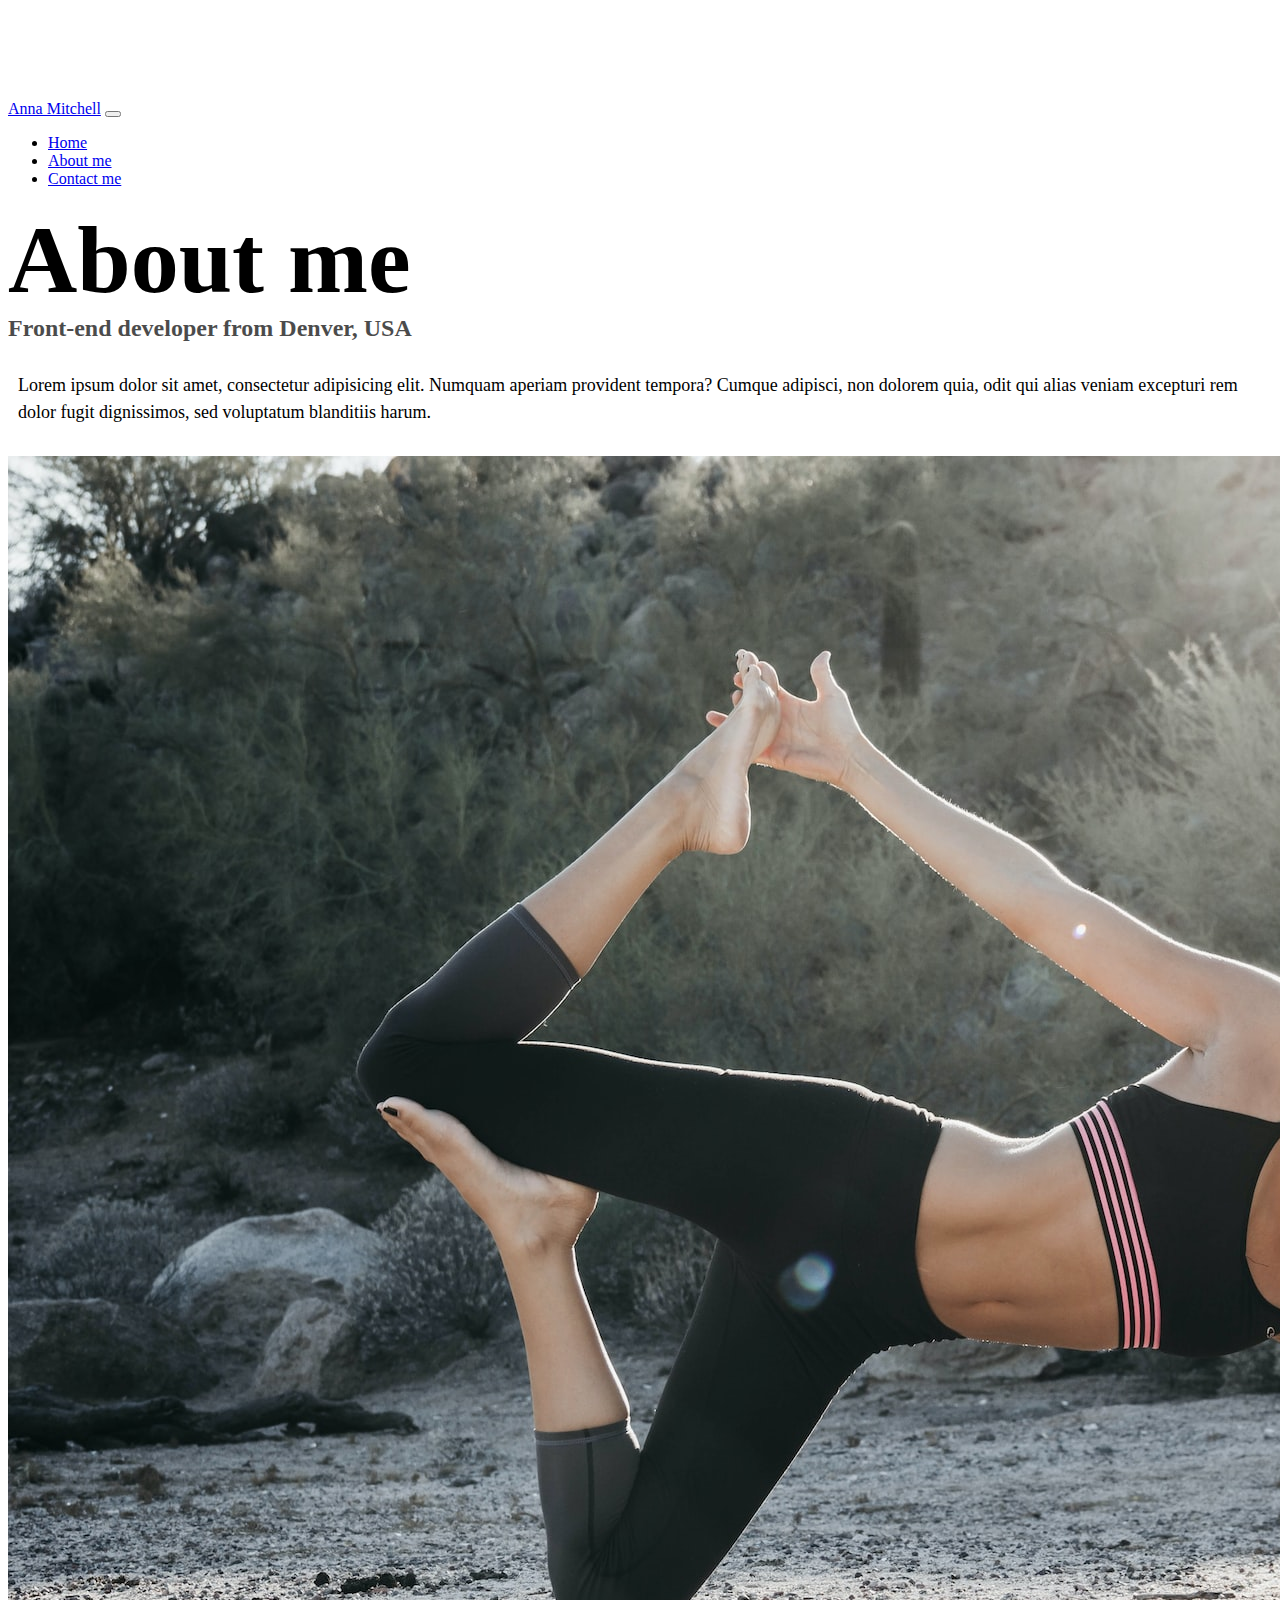
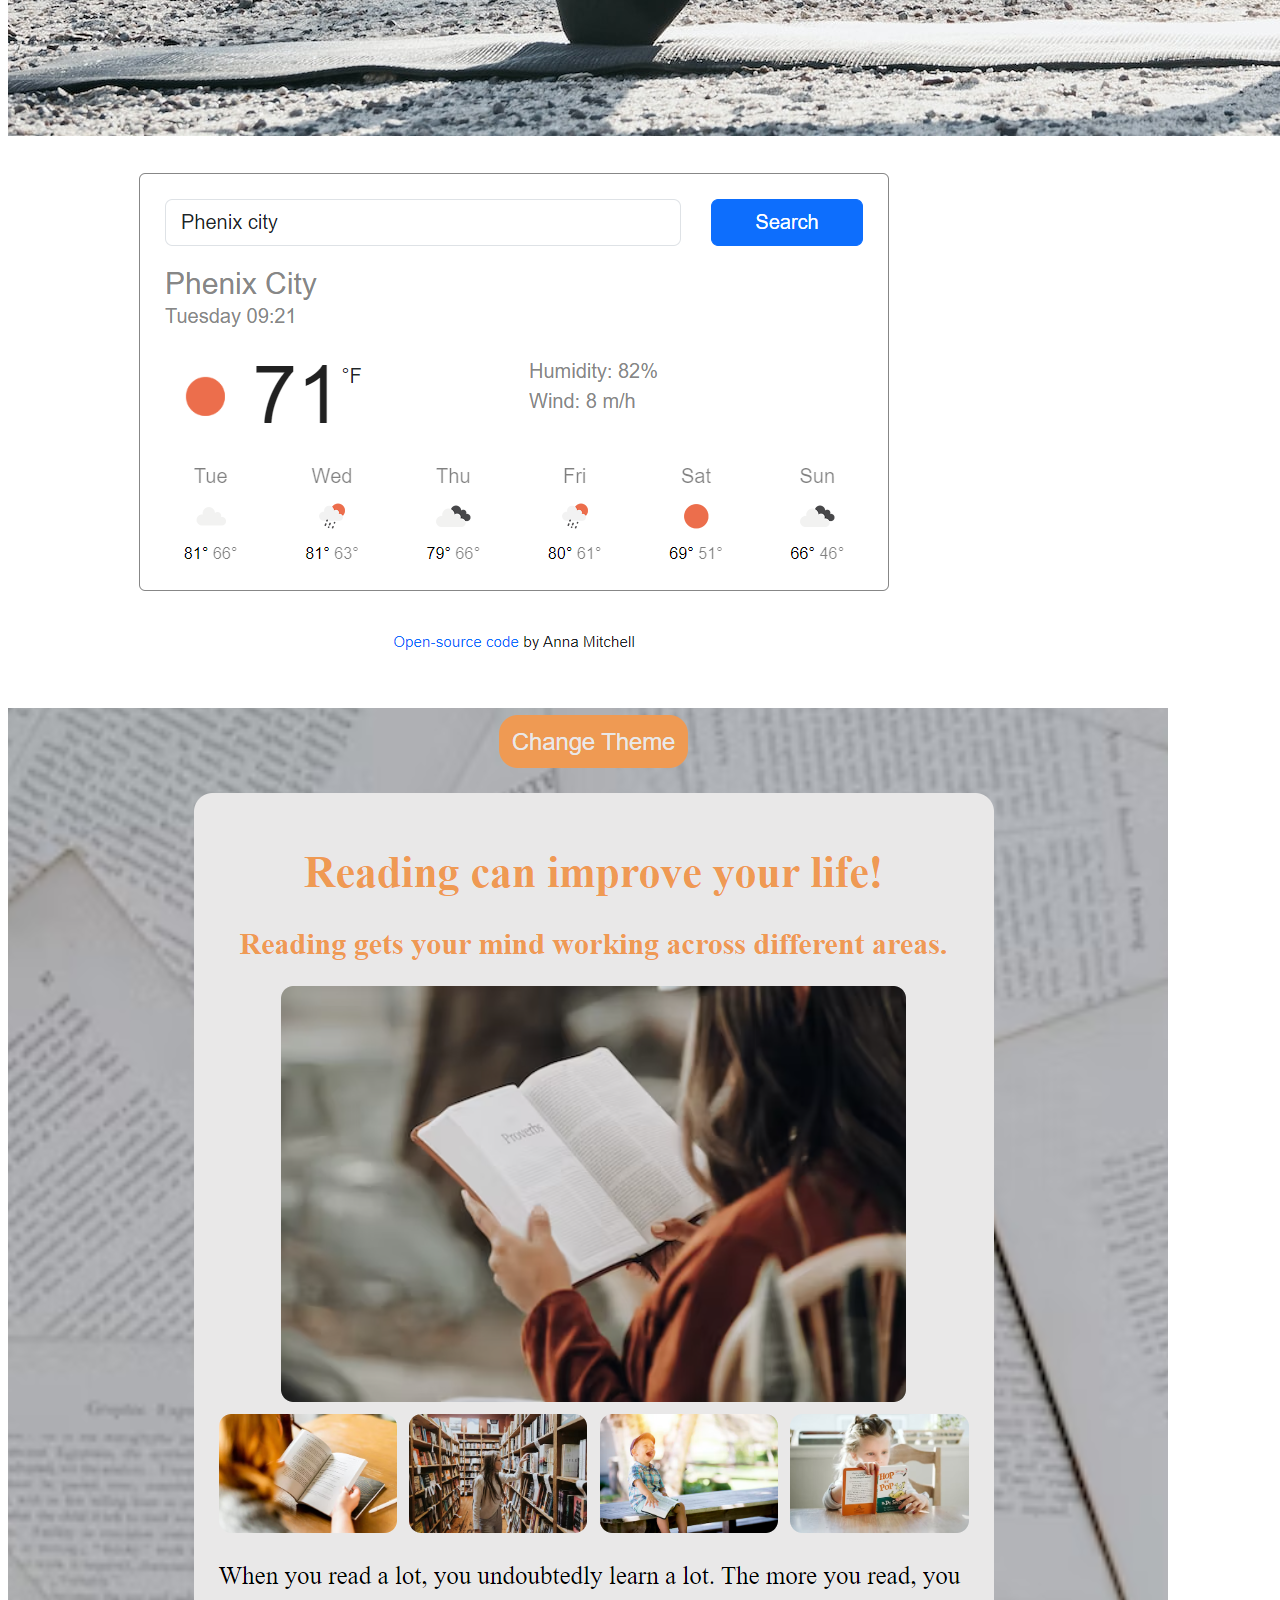
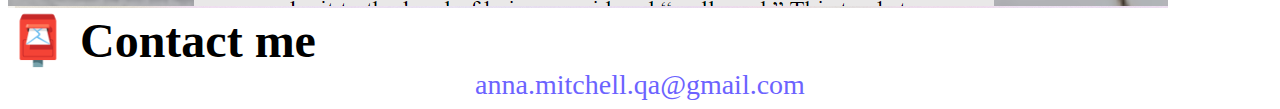
==== about.html @ 237dec08 "Created a structure of an app" ====
<!DOCTYPE html>
<html lang="en">
  <head>
    <meta charset="UTF-8" />
    <meta http-equiv="X-UA-Compatible" content="IE=edge" />
    <meta name="viewport" content="width=device-width, initial-scale=1.0" />
    <meta name="description" content="Front-end developer Anna Mitchell">
    <link
      href="https://cdn.jsdelivr.net/npm/bootstrap@5.3.0-alpha1/dist/css/bootstrap.min.css"
      rel="stylesheet"
      integrity="sha384-GLhlTQ8iRABdZLl6O3oVMWSktQOp6b7In1Zl3/Jr59b6EGGoI1aFkw7cmDA6j6gD"
      crossorigin="anonymous"
    />
    <script
      src="https://cdn.jsdelivr.net/npm/bootstrap@5.3.0-alpha1/dist/js/bootstrap.bundle.min.js"
      integrity="sha384-w76AqPfDkMBDXo30jS1Sgez6pr3x5MlQ1ZAGC+nuZB+EYdgRZgiwxhTBTkF7CXvN"
      crossorigin="anonymous"
    ></script>
    <link rel="stylesheet" href="style.css" />
    <title>About Anna Mitchell</title>
  </head>
  <body>
    <nav class="navbar navbar-expand-lg bg-body-tertiary fixed-top">
      <div class="container">
        <a class="navbar-brand" href="index.html">Anna Mitchell</a>
        <button
          class="navbar-toggler"
          type="button"
          data-bs-toggle="collapse"
          data-bs-target="#navbarNav"
          aria-controls="navbarNav"
          aria-expanded="false"
          aria-label="Toggle navigation"
        >
          <span class="navbar-toggler-icon"></span>
        </button>
        <div class="collapse navbar-collapse" id="navbarNav">
          <ul class="navbar-nav">
            <li class="nav-item">
              <a class="nav-link" aria-current="page" href="index.html"
                >Home</a
              >
            </li>
            <li class="nav-item">
              <a class="nav-link active" href="about.html">About me</a>
            </li>
            <li class="nav-item">
              <a class="nav-link" href="about.html#contact">Contact me</a>
            </li>
          </ul>
        </div>
      </div>
    </nav>
    <h1 class="text-center mt-5">About me</h1>
    <h3 class="text-center">Front-end developer from Denver, USA</h3>
    <div class="about-paragraphs text-center">
      <p>
        Lorem ipsum dolor sit amet, consectetur adipisicing elit. Numquam
        aperiam provident tempora? Cumque adipisci, non dolorem quia, odit qui
        alias veniam excepturi rem dolor fugit dignissimos, sed voluptatum
        blanditiis harum.
      </p>
    </div>
    <div class="container mb-5">
      <div class="row">
        <div class="col-md-4">
          <img src="yoga-pic.jpg" alt="yoga app" class="img-fluid p-2 shadow rounded" />
        </div>
        <div class="col-md-4">
          <img src="Weather-app.png" alt="Weather app" class="img-fluid p-2 shadow rounded" />
        </div>
        <div class="col-md-4">
          <img src="Reading-app.png" alt="Reading app" class="img-fluid p-2 shadow rounded" />
        </div>
      </div>
    </div>
    <div id="contact">
      <h2 class="text-center" id="contact">📮 Contact me</h2>
      <a href="mailto:anna.mitchell.qa@gmail.com" class="email-link" title="email link">
        anna.mitchell.qa@gmail.com</a
      >
    </div>
  </body>
</html>
---- style.css ----
:root {
  --primary-color: #6c63ff;
  --secondary-color: #f5f2fe;
  --box-shadow: 0 5px 10px rgba(0, 0, 0, 0.3);
}
body {
	margin-top: 100px;
}

h1,
h2,
h3 {
  margin: 0;
}

h1 {
  font-size: 96px;
}

h2 {
  font-size: 48px;
}

h3 {
  font-size: 24px;
  opacity: 0.7;
}

p {
  font-size: 18px;
  line-height: 1.5;
}

.navigation-links {
  display: flex;
  margin-top: 40px;
  justify-content: center;
}

.navigation-links a {
  margin: 20px;
}

.primary-link {
  border-radius: 4px;
  padding: 20px 15px;
  text-decoration: none;
  text-transform: capitalize;
  background: var(--primary-color);
  box-shadow: var(--box-shadow);
  color: white;
}

.secondary-link {
  border-radius: 4px;
  padding: 20px 15px;
  text-decoration: none;
  text-transform: capitalize;
  color: var(--primary-color);
  border: 1px solid var(--primary-color);
}

.homepage-link {
  color: var(--primary-color);
  text-align: center;
  display: block;
}

.about-paragraphs {
  margin: 30px 0;
}

.about-paragraphs p {
  margin: 10px;
}

.email-link {
  display: flex;
  justify-content: center;
  color: var(--primary-color);
  font-size: 28px;
  text-decoration: none;
}

.email-link:hover {
  text-decoration: underline;
}
@media (max-width:500px) {
  h1 {
    font-size: 50px;
  }
  
}
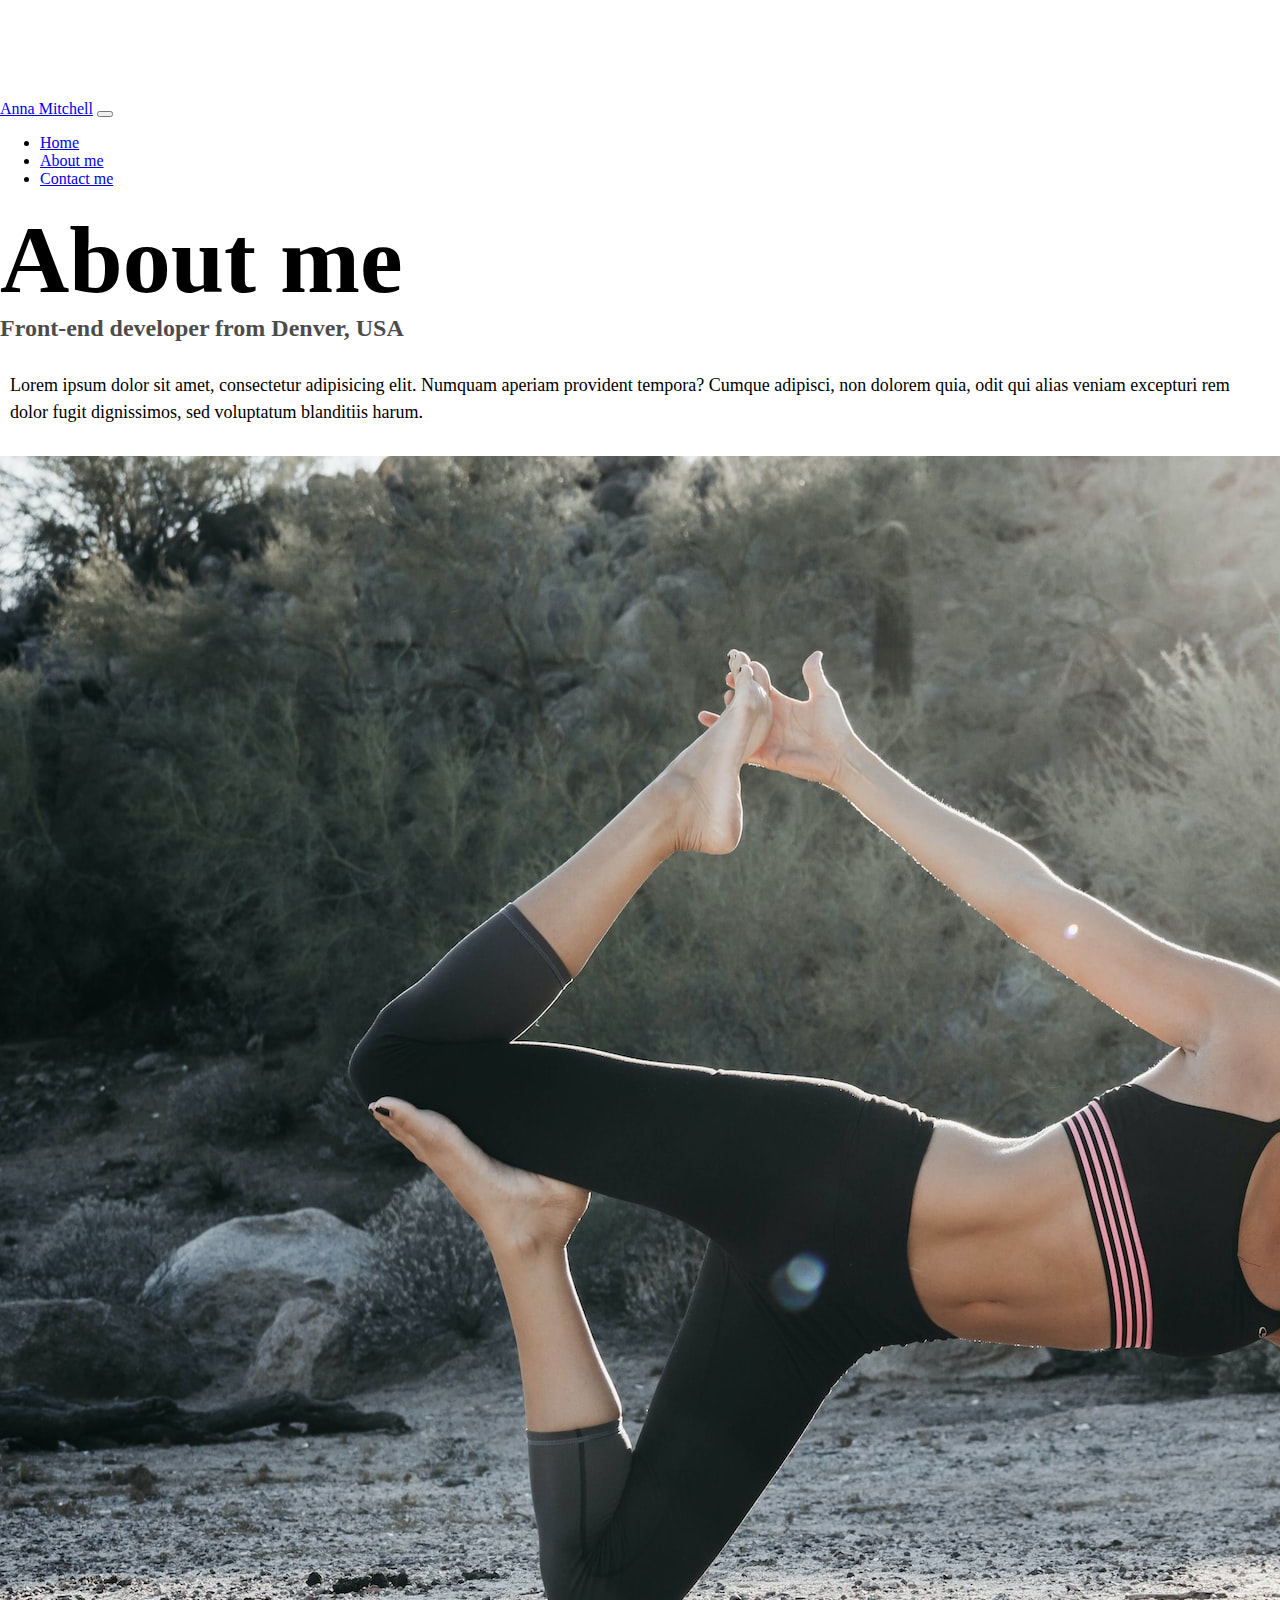
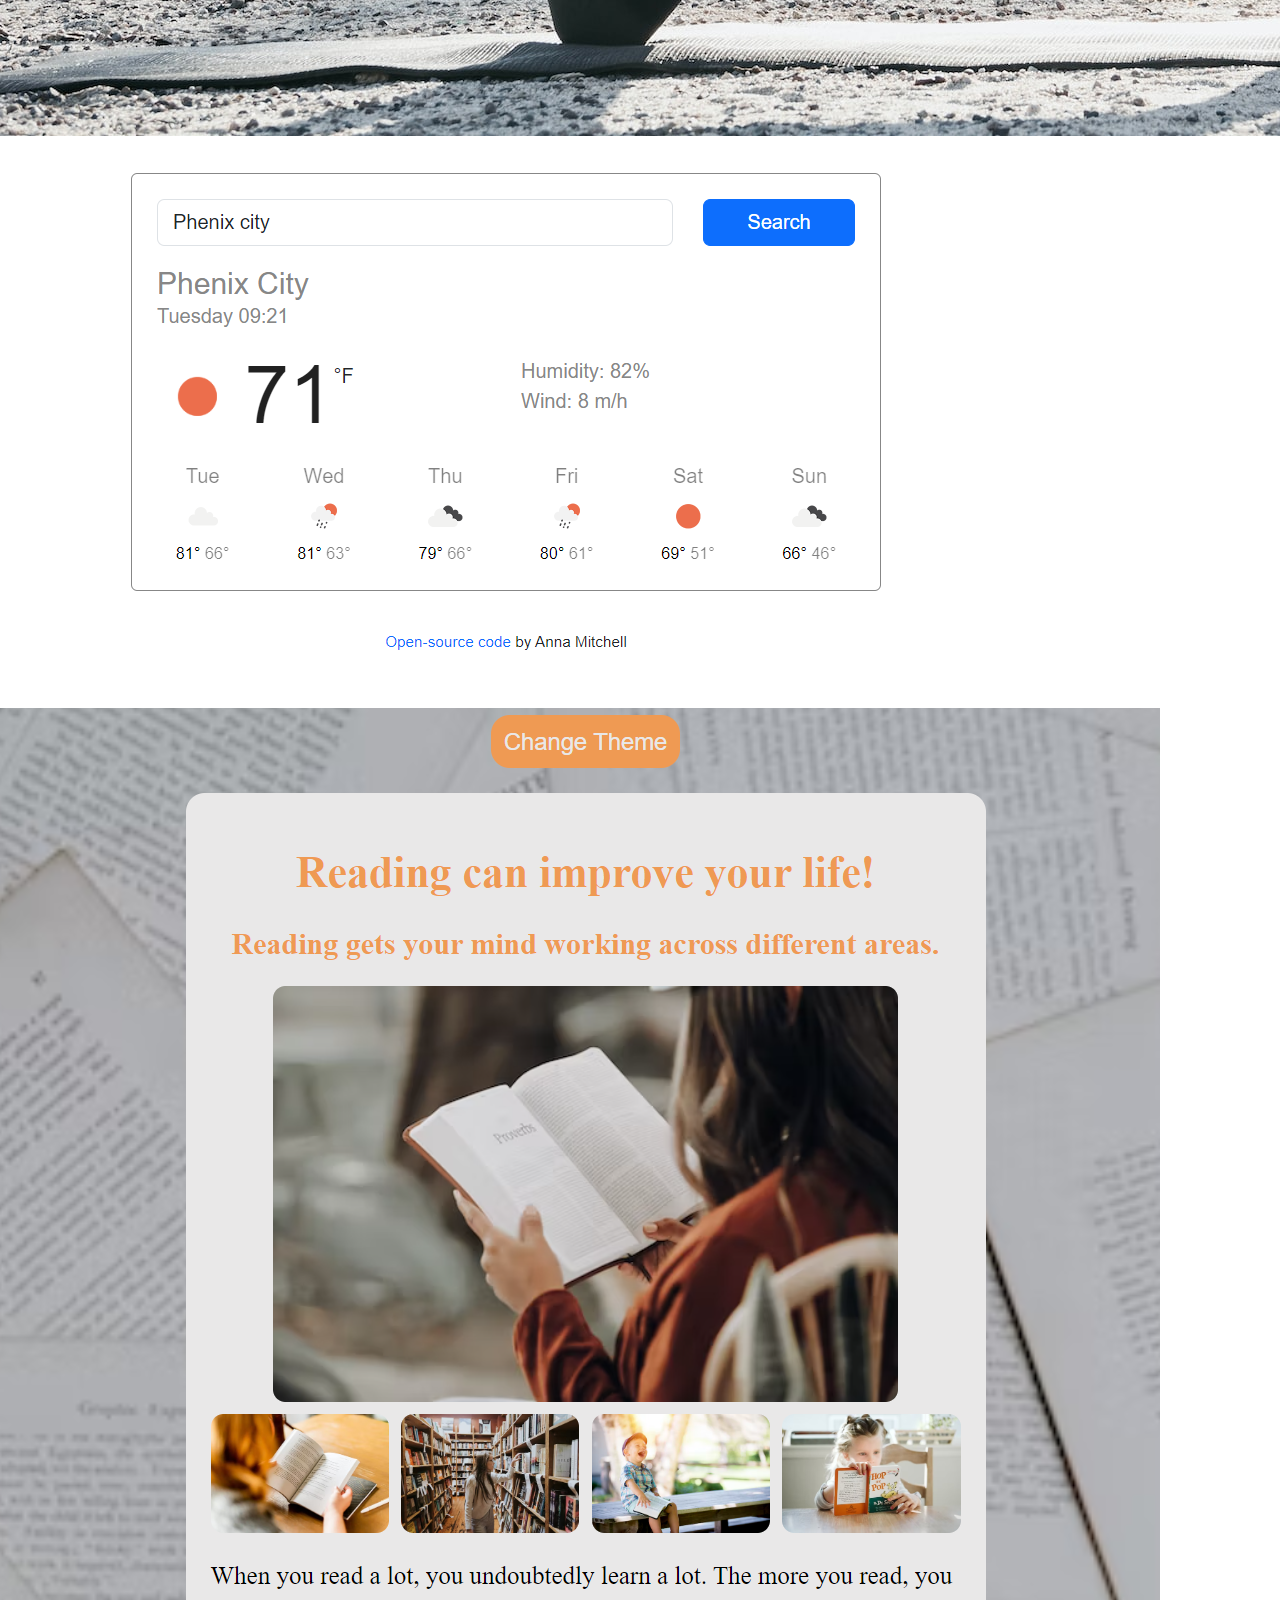
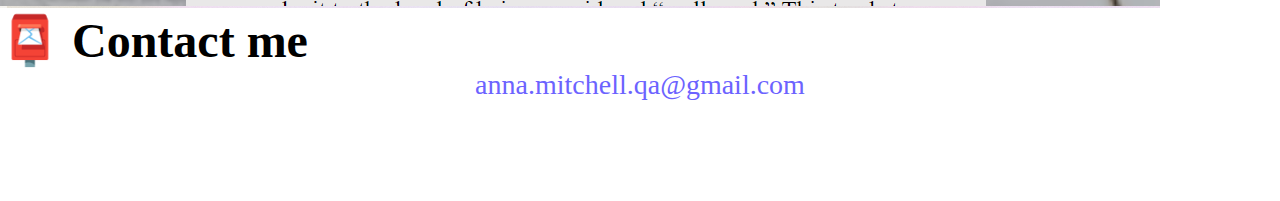
==== commit 9aa84692: "Made website more responsive" ====
--- a/about.html
+++ b/about.html
@@ -4,7 +4,7 @@
     <meta charset="UTF-8" />
     <meta http-equiv="X-UA-Compatible" content="IE=edge" />
     <meta name="viewport" content="width=device-width, initial-scale=1.0" />
-    <meta name="description" content="Front-end developer Anna Mitchell">
+    <meta name="description" content="About Anna Mitchell, front-end developer based in Alabama, USA" />
     <link
       href="https://cdn.jsdelivr.net/npm/bootstrap@5.3.0-alpha1/dist/css/bootstrap.min.css"
       rel="stylesheet"
@@ -22,7 +22,9 @@
   <body>
     <nav class="navbar navbar-expand-lg bg-body-tertiary fixed-top">
       <div class="container">
-        <a class="navbar-brand" href="index.html">Anna Mitchell</a>
+        <a class="navbar-brand" href="index.html" title="homepage"
+          >Anna Mitchell</a
+        >
         <button
           class="navbar-toggler"
           type="button"
@@ -37,15 +39,23 @@
         <div class="collapse navbar-collapse" id="navbarNav">
           <ul class="navbar-nav">
             <li class="nav-item">
-              <a class="nav-link" aria-current="page" href="index.html"
-                >Home</a
+              <a class="nav-link" aria-current="page" href="index.html">Home</a>
+            </li>
+            <li class="nav-item">
+              <a
+                class="nav-link active"
+                href="about.html"
+                title="About Anna Mithcell"
+                >About me</a
               >
             </li>
             <li class="nav-item">
-              <a class="nav-link active" href="about.html">About me</a>
-            </li>
-            <li class="nav-item">
-              <a class="nav-link" href="about.html#contact">Contact me</a>
+              <a
+                class="nav-link"
+                href="about.html#contact"
+                title="Contact Anna Mitchell"
+                >Contact me</a
+              >
             </li>
           </ul>
         </div>
@@ -64,19 +74,35 @@
     <div class="container mb-5">
       <div class="row">
         <div class="col-md-4">
-          <img src="yoga-pic.jpg" alt="yoga app" class="img-fluid p-2 shadow rounded" />
+          <img
+            src="yoga-pic.jpg"
+            alt="yoga app"
+            class="img-fluid p-2 mb-5 shadow rounded"
+          />
         </div>
         <div class="col-md-4">
-          <img src="Weather-app.png" alt="Weather app" class="img-fluid p-2 shadow rounded" />
+          <img
+            src="Weather-app.png"
+            alt="Weather app"
+            class="img-fluid p-2 mb-5 shadow rounded"
+          />
         </div>
         <div class="col-md-4">
-          <img src="Reading-app.png" alt="Reading app" class="img-fluid p-2 shadow rounded" />
+          <img
+            src="Reading-app.png"
+            alt="Reading app"
+            class="img-fluid p-2 mb-5 shadow rounded"
+          />
         </div>
       </div>
     </div>
     <div id="contact">
       <h2 class="text-center" id="contact">📮 Contact me</h2>
-      <a href="mailto:anna.mitchell.qa@gmail.com" class="email-link" title="email link">
+      <a
+        href="mailto:anna.mitchell.qa@gmail.com"
+        class="email-link"
+        title="email link"
+      >
         anna.mitchell.qa@gmail.com</a
       >
     </div>
--- a/style.css
+++ b/style.css
@@ -4,7 +4,7 @@
   --box-shadow: 0 5px 10px rgba(0, 0, 0, 0.3);
 }
 body {
-	margin-top: 100px;
+	margin: 100px 0;
 }
 
 h1,
@@ -85,10 +85,22 @@
 .email-link:hover {
   text-decoration: underline;
 }
-@media (max-width:500px) {
+@media (max-width: 576px) {
   h1 {
-    font-size: 50px;
+    font-size: 48px;
+    line-height: 1.5;
   }
-  
+  h2 {
+    font-size: 36px;
+    text-align: center;
+  }
+  p {
+    text-align: center;
+  }
+  .primary-link {
+    display: block;
+    text-align: center;
+  }
 }
 
+
